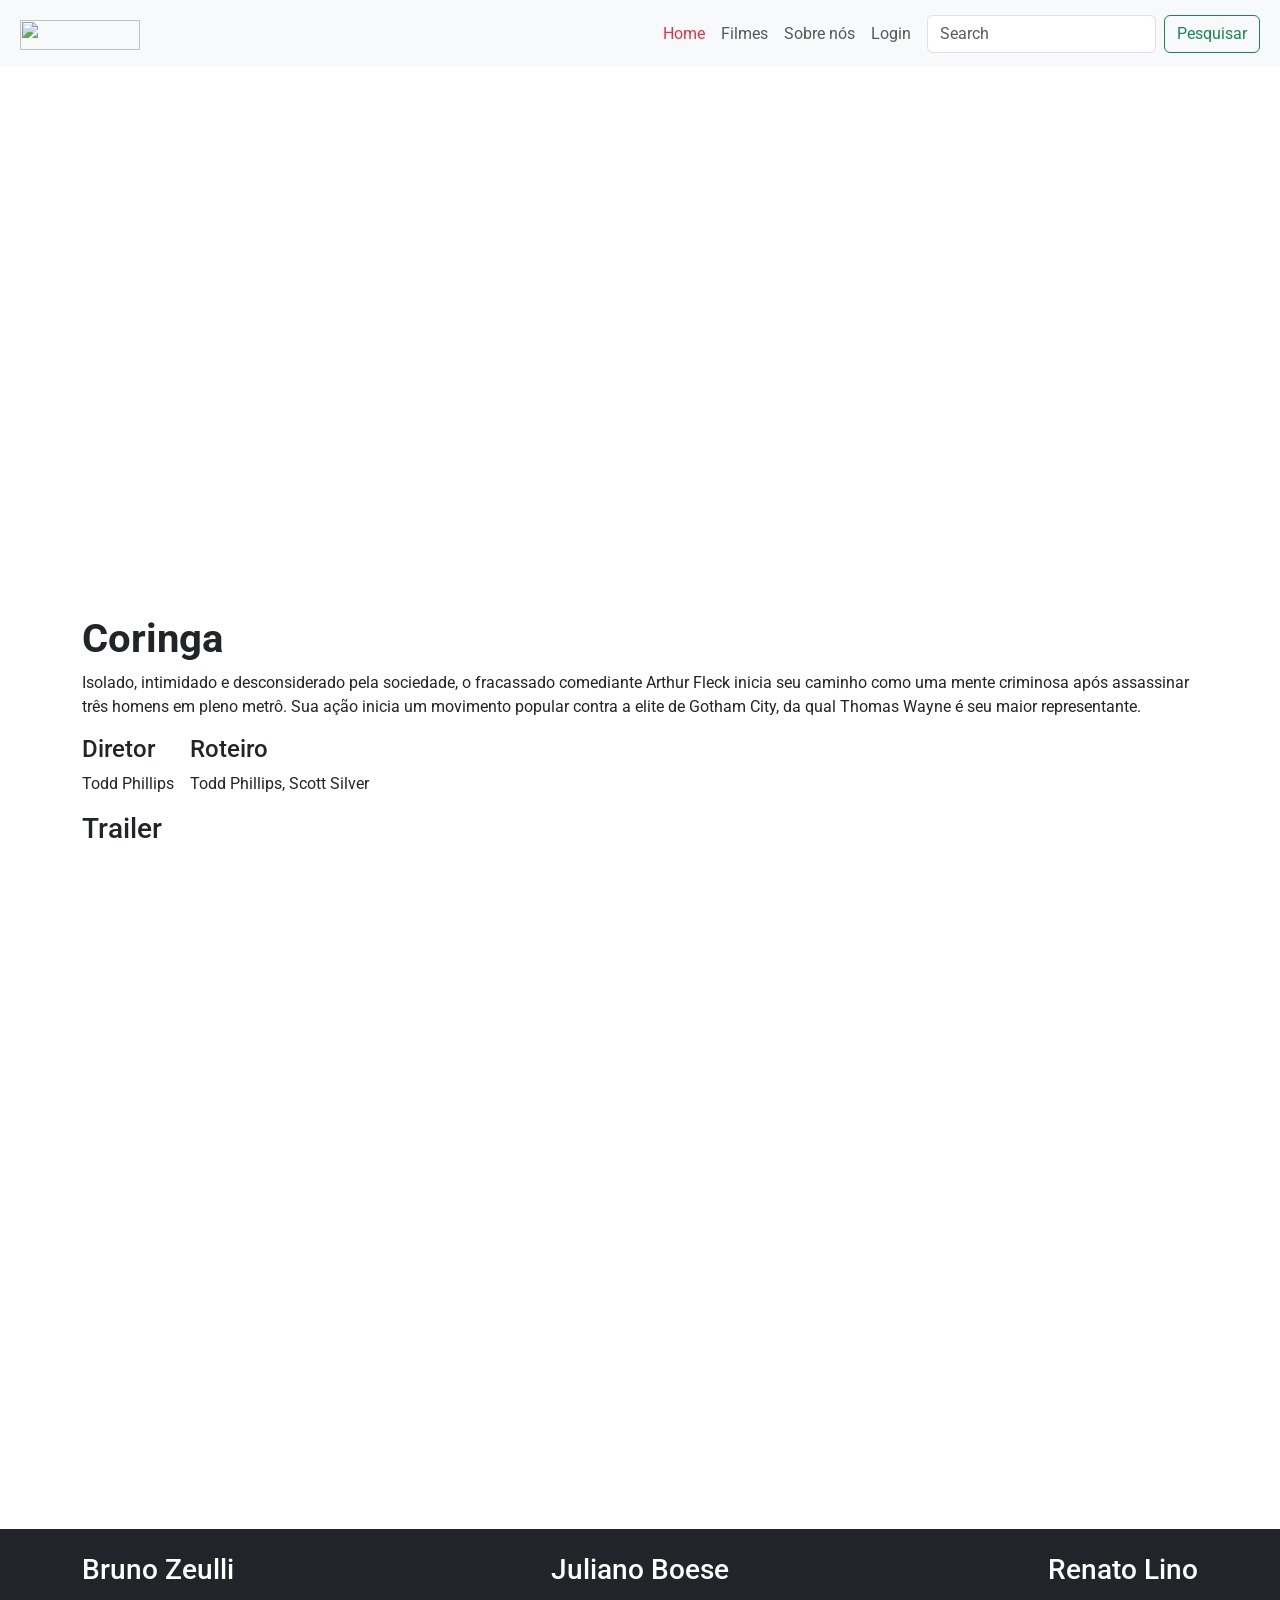
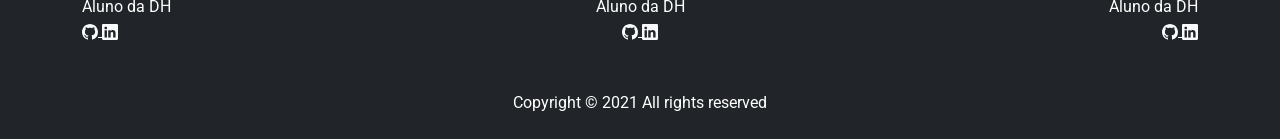
==== bimestre-01/front-end-01/checkpoint-03/coringa.html @ 02b2fc54 "Front-end I - Checkpoint 3" ====
<!DOCTYPE html>
<html lang="pt-br">
  <head>
    <!-- Required meta tags -->
    <meta charset="utf-8" />
    <meta name="viewport" content="width=device-width, initial-scale=1" />
    <!-- Bootstrap CSS -->
    <link
      href="https://cdn.jsdelivr.net/npm/bootstrap@5.1.3/dist/css/bootstrap.min.css"
      rel="stylesheet"
      integrity="sha384-1BmE4kWBq78iYhFldvKuhfTAU6auU8tT94WrHftjDbrCEXSU1oBoqyl2QvZ6jIW3"
      crossorigin="anonymous"
    />
    <link rel="preconnect" href="https://fonts.googleapis.com" />
    <link rel="preconnect" href="https://fonts.gstatic.com" crossorigin />
    <link
      href="https://fonts.googleapis.com/css2?family=Roboto:wght@300;400;900&display=swap"
      rel="stylesheet"
    />
    <link rel="stylesheet" href="style.css" />
    <link rel="icon" type="image/x-icon" href="./img/pipoca.ico" />
    <title>DH Flix | Coringa</title>
  </head>
  <body>
    <header class="fixed-top">
      <nav class="navbar navbar-expand-lg navbar-light bg-light">
        <div class="container-fluid mx-lg-2 my-lg-1">
          <a class="navbar-brand" href="index.html">
            <img
              src="https://www.digitalhouse.com/ar/logo-DH.png"
              alt=""
              width="120"
              height="30"
              class="d-inline-block align-text-top"
            />
          </a>
          <button
            class="navbar-toggler"
            type="button"
            data-bs-toggle="collapse"
            data-bs-target="#navbarSupportedContent"
            aria-controls="navbarSupportedContent"
            aria-expanded="false"
            aria-label="Toggle navigation"
          >
            <span class="navbar-toggler-icon"></span>
          </button>
          <div class="collapse navbar-collapse" id="navbarSupportedContent">
            <ul class="navbar-nav ms-auto mb-2 mb-lg-0 me-lg-2">
              <li class="nav-item">
                <a
                  class="nav-link active text-danger"
                  aria-current="page"
                  href="index.html"
                >
                  Home
                </a>
              </li>
              <li class="nav-item">
                <a
                  class="nav-link"
                  aria-current="page"
                  href="./index.html#items"
                >
                  Filmes
                </a>
              </li>
              <li class="nav-item">
                <a class="nav-link" aria-current="page" href="#footer">
                  Sobre nós
                </a>
              </li>
              <li class="nav-item">
                <a
                  class="nav-link"
                  href="#"
                  data-bs-toggle="modal"
                  data-bs-target="#exampleModal"
                >
                  Login
                </a>
              </li>
            </ul>
            <form class="d-flex">
              <input
                class="form-control me-2"
                type="search"
                placeholder="Search"
                aria-label="Search"
              />
              <button class="btn btn-outline-success" type="submit">
                Pesquisar
              </button>
            </form>
          </div>
        </div>
      </nav>
    </header>
    <!-- modal -->
    <div
      class="modal fade"
      id="exampleModal"
      tabindex="-1"
      aria-labelledby="exampleModalLabel"
      aria-hidden="true"
    >
      <div class="modal-dialog modal-dialog-centered">
        <div class="modal-content p-3">
          <div class="d-flex justify-content-end">
            <button
              type="button"
              class="btn-close"
              data-bs-dismiss="modal"
              aria-label="Close"
            ></button>
          </div>
          <div class="d-flex justify-content-center mt-4 mb-3">
            <img
              src="https://www.digitalhouse.com/ar/logo-DH.png"
              alt=""
              width="60%"
              class="d-inline-block align-text-top"
            />
          </div>
          <div class="d-flex justify-content-center m-2">
            <form class="container">
              <div class="mb-3">
                <label for="inputEmail1" class="form-label">email</label>
                <input
                  type="email"
                  class="form-control rounded-3"
                  id="inputEmail1"
                  aria-describedby="emailHelp"
                />
              </div>
              <div class="mb-5">
                <label for="inputPassword1" class="form-label">senha</label>
                <input
                  type="password"
                  class="form-control rounded-3"
                  id="inputPassword1"
                />
              </div>
              <div class="d-grid gap-2 my-2">
                <button type="submit" class="btn btn-success rounded-3">
                  Entrar
                </button>
              </div>
            </form>
          </div>
        </div>
      </div>
    </div>
    <main>
      <div class="parallax-coringa"></div>
      <section class="section py-5">
        <div class="container">
          <div>
            <h1 class="fw-bold">Coringa</h1>
            <p>
              Isolado, intimidado e desconsiderado pela sociedade, o fracassado
              comediante Arthur Fleck inicia seu caminho como uma mente
              criminosa após assassinar três homens em pleno metrô. Sua ação
              inicia um movimento popular contra a elite de Gotham City, da qual
              Thomas Wayne é seu maior representante.
            </p>
          </div>
          <div
            class="
              d-grid
              gap-3
              d-sm-flex
              justify-content-sm-center justify-content-xl-start
            "
          >
            <div>
              <h4>Diretor</h4>
              <p>Todd Phillips</p>
            </div>
            <div>
              <h4>Roteiro</h4>
              <p>Todd Phillips, Scott Silver</p>
            </div>
          </div>
          <h3>Trailer</h3>
          <div class="ratio ratio-16x9 rounded-top rounded-bottom text-center">
            <iframe
              src="https://www.youtube.com/embed/jfVTJm9NilA"
              title="YouTube video player"
              frameborder="0"
              allow="accelerometer; autoplay; clipboard-write; encrypted-media; gyroscope; picture-in-picture"
              allowfullscreen
            ></iframe>
          </div>
        </div>
      </section>
    </main>
    <footer id="footer" class="footer bg-dark pt-4 py-3 px-3 pt-lg-4 pb-lg-2">
      <div class="container">
        <div class="row align-items-center">
          <div class="col-lg-4 text-lg-start text-white">
            <h3>Bruno Zeulli</h3>
            <p class="mb-0">Aluno da DH</p>
            <a
              href="https://github.com/bczeulli"
              target="_blank"
              class="link-light"
            >
              <svg
                xmlns="http://www.w3.org/2000/svg"
                width="16"
                height="16"
                fill="currentColor"
                class="bi bi-github"
                viewBox="0 0 16 16"
              >
                <path
                  d="M8 0C3.58 0 0 3.58 0 8c0 3.54 2.29 6.53 5.47 7.59.4.07.55-.17.55-.38 0-.19-.01-.82-.01-1.49-2.01.37-2.53-.49-2.69-.94-.09-.23-.48-.94-.82-1.13-.28-.15-.68-.52-.01-.53.63-.01 1.08.58 1.23.82.72 1.21 1.87.87 2.33.66.07-.52.28-.87.51-1.07-1.78-.2-3.64-.89-3.64-3.95 0-.87.31-1.59.82-2.15-.08-.2-.36-1.02.08-2.12 0 0 .67-.21 2.2.82.64-.18 1.32-.27 2-.27.68 0 1.36.09 2 .27 1.53-1.04 2.2-.82 2.2-.82.44 1.1.16 1.92.08 2.12.51.56.82 1.27.82 2.15 0 3.07-1.87 3.75-3.65 3.95.29.25.54.73.54 1.48 0 1.07-.01 1.93-.01 2.2 0 .21.15.46.55.38A8.012 8.012 0 0 0 16 8c0-4.42-3.58-8-8-8z"
                />
              </svg>
            </a>
            <a
              href="https://www.linkedin.com/in/bruno-cesar-zeulli-53180397/"
              target="_blank"
              class="link-light"
            >
              <svg
                xmlns="http://www.w3.org/2000/svg"
                width="16"
                height="16"
                fill="currentColor"
                class="bi bi-linkedin"
                viewBox="0 0 16 16"
              >
                <path
                  d="M0 1.146C0 .513.526 0 1.175 0h13.65C15.474 0 16 .513 16 1.146v13.708c0 .633-.526 1.146-1.175 1.146H1.175C.526 16 0 15.487 0 14.854V1.146zm4.943 12.248V6.169H2.542v7.225h2.401zm-1.2-8.212c.837 0 1.358-.554 1.358-1.248-.015-.709-.52-1.248-1.342-1.248-.822 0-1.359.54-1.359 1.248 0 .694.521 1.248 1.327 1.248h.016zm4.908 8.212V9.359c0-.216.016-.432.08-.586.173-.431.568-.878 1.232-.878.869 0 1.216.662 1.216 1.634v3.865h2.401V9.25c0-2.22-1.184-3.252-2.764-3.252-1.274 0-1.845.7-2.165 1.193v.025h-.016a5.54 5.54 0 0 1 .016-.025V6.169h-2.4c.03.678 0 7.225 0 7.225h2.4z"
                />
              </svg>
            </a>
          </div>
          <div class="col-lg-4 my-4 my-lg-0 text-white text-lg-center">
            <h3>Juliano Boese</h3>
            <p class="mb-0">Aluno da DH</p>
            <a
              href="https://github.com/julianoboese"
              target="_blank"
              class="link-light"
            >
              <svg
                xmlns="http://www.w3.org/2000/svg"
                width="16"
                height="16"
                fill="currentColor"
                class="bi bi-github"
                viewBox="0 0 16 16"
              >
                <path
                  d="M8 0C3.58 0 0 3.58 0 8c0 3.54 2.29 6.53 5.47 7.59.4.07.55-.17.55-.38 0-.19-.01-.82-.01-1.49-2.01.37-2.53-.49-2.69-.94-.09-.23-.48-.94-.82-1.13-.28-.15-.68-.52-.01-.53.63-.01 1.08.58 1.23.82.72 1.21 1.87.87 2.33.66.07-.52.28-.87.51-1.07-1.78-.2-3.64-.89-3.64-3.95 0-.87.31-1.59.82-2.15-.08-.2-.36-1.02.08-2.12 0 0 .67-.21 2.2.82.64-.18 1.32-.27 2-.27.68 0 1.36.09 2 .27 1.53-1.04 2.2-.82 2.2-.82.44 1.1.16 1.92.08 2.12.51.56.82 1.27.82 2.15 0 3.07-1.87 3.75-3.65 3.95.29.25.54.73.54 1.48 0 1.07-.01 1.93-.01 2.2 0 .21.15.46.55.38A8.012 8.012 0 0 0 16 8c0-4.42-3.58-8-8-8z"
                />
              </svg>
            </a>
            <a
              href="https://www.linkedin.com/in/julianoboese/"
              target="_blank"
              class="link-light"
            >
              <svg
                xmlns="http://www.w3.org/2000/svg"
                width="16"
                height="16"
                fill="currentColor"
                class="bi bi-linkedin"
                viewBox="0 0 16 16"
              >
                <path
                  d="M0 1.146C0 .513.526 0 1.175 0h13.65C15.474 0 16 .513 16 1.146v13.708c0 .633-.526 1.146-1.175 1.146H1.175C.526 16 0 15.487 0 14.854V1.146zm4.943 12.248V6.169H2.542v7.225h2.401zm-1.2-8.212c.837 0 1.358-.554 1.358-1.248-.015-.709-.52-1.248-1.342-1.248-.822 0-1.359.54-1.359 1.248 0 .694.521 1.248 1.327 1.248h.016zm4.908 8.212V9.359c0-.216.016-.432.08-.586.173-.431.568-.878 1.232-.878.869 0 1.216.662 1.216 1.634v3.865h2.401V9.25c0-2.22-1.184-3.252-2.764-3.252-1.274 0-1.845.7-2.165 1.193v.025h-.016a5.54 5.54 0 0 1 .016-.025V6.169h-2.4c.03.678 0 7.225 0 7.225h2.4z"
                />
              </svg>
            </a>
          </div>
          <div class="col-lg-4 text-lg-end text-white">
            <h3>Renato Lino</h3>
            <p class="mb-0">Aluno da DH</p>
            <a
              href="https://github.com/renatoljohn"
              target="_blank"
              class="link-light"
            >
              <svg
                xmlns="http://www.w3.org/2000/svg"
                width="16"
                height="16"
                fill="currentColor"
                class="bi bi-github"
                viewBox="0 0 16 16"
              >
                <path
                  d="M8 0C3.58 0 0 3.58 0 8c0 3.54 2.29 6.53 5.47 7.59.4.07.55-.17.55-.38 0-.19-.01-.82-.01-1.49-2.01.37-2.53-.49-2.69-.94-.09-.23-.48-.94-.82-1.13-.28-.15-.68-.52-.01-.53.63-.01 1.08.58 1.23.82.72 1.21 1.87.87 2.33.66.07-.52.28-.87.51-1.07-1.78-.2-3.64-.89-3.64-3.95 0-.87.31-1.59.82-2.15-.08-.2-.36-1.02.08-2.12 0 0 .67-.21 2.2.82.64-.18 1.32-.27 2-.27.68 0 1.36.09 2 .27 1.53-1.04 2.2-.82 2.2-.82.44 1.1.16 1.92.08 2.12.51.56.82 1.27.82 2.15 0 3.07-1.87 3.75-3.65 3.95.29.25.54.73.54 1.48 0 1.07-.01 1.93-.01 2.2 0 .21.15.46.55.38A8.012 8.012 0 0 0 16 8c0-4.42-3.58-8-8-8z"
                />
              </svg>
            </a>
            <a
              href="https://www.linkedin.com/in/renatolinobarros/"
              target="_blank"
              class="link-light"
            >
              <svg
                xmlns="http://www.w3.org/2000/svg"
                width="16"
                height="16"
                fill="currentColor"
                class="bi bi-linkedin"
                viewBox="0 0 16 16"
              >
                <path
                  d="M0 1.146C0 .513.526 0 1.175 0h13.65C15.474 0 16 .513 16 1.146v13.708c0 .633-.526 1.146-1.175 1.146H1.175C.526 16 0 15.487 0 14.854V1.146zm4.943 12.248V6.169H2.542v7.225h2.401zm-1.2-8.212c.837 0 1.358-.554 1.358-1.248-.015-.709-.52-1.248-1.342-1.248-.822 0-1.359.54-1.359 1.248 0 .694.521 1.248 1.327 1.248h.016zm4.908 8.212V9.359c0-.216.016-.432.08-.586.173-.431.568-.878 1.232-.878.869 0 1.216.662 1.216 1.634v3.865h2.401V9.25c0-2.22-1.184-3.252-2.764-3.252-1.274 0-1.845.7-2.165 1.193v.025h-.016a5.54 5.54 0 0 1 .016-.025V6.169h-2.4c.03.678 0 7.225 0 7.225h2.4z"
                />
              </svg>
            </a>
          </div>
        </div>
        <div class="text-center text-white mt-5">
          <p>Copyright © 2021 All rights reserved</p>
        </div>
      </div>
    </footer>
    <script
      src="https://cdn.jsdelivr.net/npm/bootstrap@5.1.3/dist/js/bootstrap.bundle.min.js"
      integrity="sha384-ka7Sk0Gln4gmtz2MlQnikT1wXgYsOg+OMhuP+IlRH9sENBO0LRn5q+8nbTov4+1p"
      crossorigin="anonymous"
    ></script>
  </body>
</html>
---- bimestre-01/front-end-01/checkpoint-03/style.css ----
* {
  font-family: Roboto, sans-serif;
}

main {
  margin-top: 67px;
}

.parallax {
  position: relative;
  background-image: url("../img/background.png");
  min-height: 500px;
  background-attachment: fixed;
  background-position: center;
  background-repeat: no-repeat;
  background-size: cover;
}

.parallax-vingadores {
  position: relative;
  background-image: url("../img/vingadores.png");
  min-height: 500px;
  background-attachment: fixed;
  background-position: center;
  background-repeat: no-repeat;
  background-size: 100% auto;
}

.parallax-coringa {
  position: relative;
  background-image: url("../img/coringa.png");
  min-height: 500px;
  background-attachment: fixed;
  background-position: center;
  background-repeat: no-repeat;
  background-size: 100% auto;
}

.parallax-duna {
  position: relative;
  background-image: url("../img/duna.png");
  min-height: 500px;
  background-attachment: fixed;
  background-position: center;
  background-repeat: no-repeat;
  background-size: 100% auto;
}

.parallax-jurassic {
  position: relative;
  background-image: url("../img/jurassic.png");
  min-height: 500px;
  background-attachment: fixed;
  background-position: center;
  background-repeat: no-repeat;
  background-size: 100% auto;
}

.parallax-sonic {
  position: relative;
  background-image: url("../img/sonic.png");
  min-height: 500px;
  background-attachment: fixed;
  background-position: center;
  background-repeat: no-repeat;
  background-size: 100% auto;
}

.parallax-venom {
  position: relative;
  background-image: url("../img/venom.png");
  min-height: 500px;
  background-attachment: fixed;
  background-position: center;
  background-repeat: no-repeat;
  background-size: 100% auto;
}

.image-text {
  position: absolute;
  width: 100%;
  height: 100%;
}

.image-text h1 {
  font-size: 3rem;
  font-weight: 900;
}

.image-text p {
  font-weight: 300;
}

.image-text button {
  padding: 10px 70px;
  border-radius: 10px;
}

.card {
  transition-property: transform;
  transition-duration: 500ms;
}

.card:hover {
  transform: scale(1.1);
}

.card-body a {
  width: 100%;
}

@media screen and (max-width: 992px) {
  main {
    margin-top: 59px;
  }

  .parallax {
    min-height: 800px;
  }

  .parallax-vingadores {
    background-position-y: 59px;
    min-height: 300px;
  }

  .parallax-coringa {
    background-position-y: 59px;
    min-height: 300px;
  }

  .parallax-duna {
    background-position-y: 59px;
    min-height: 300px;
  }

  .parallax-jurassic {
    background-position-y: 59px;
    min-height: 300px;
  }

  .parallax-sonic {
    background-position-y: 59px;
    min-height: 300px;
  }

  .parallax-venom {
    background-position-y: 59px;
    min-height: 300px;
  }

  .image-text {
    height: auto;
    top: 200px;
  }
}

@media screen and (max-width: 486px) {
  .parallax-vingadores {
    min-height: 200px;
  }

  .parallax-coringa {
    min-height: 200px;
  }

  .parallax-duna {
    min-height: 200px;
  }

  .parallax-jurassic {
    min-height: 200px;
  }

  .parallax-sonic {
    min-height: 200px;
  }

  .parallax-venom {
    min-height: 200px;
  }
}
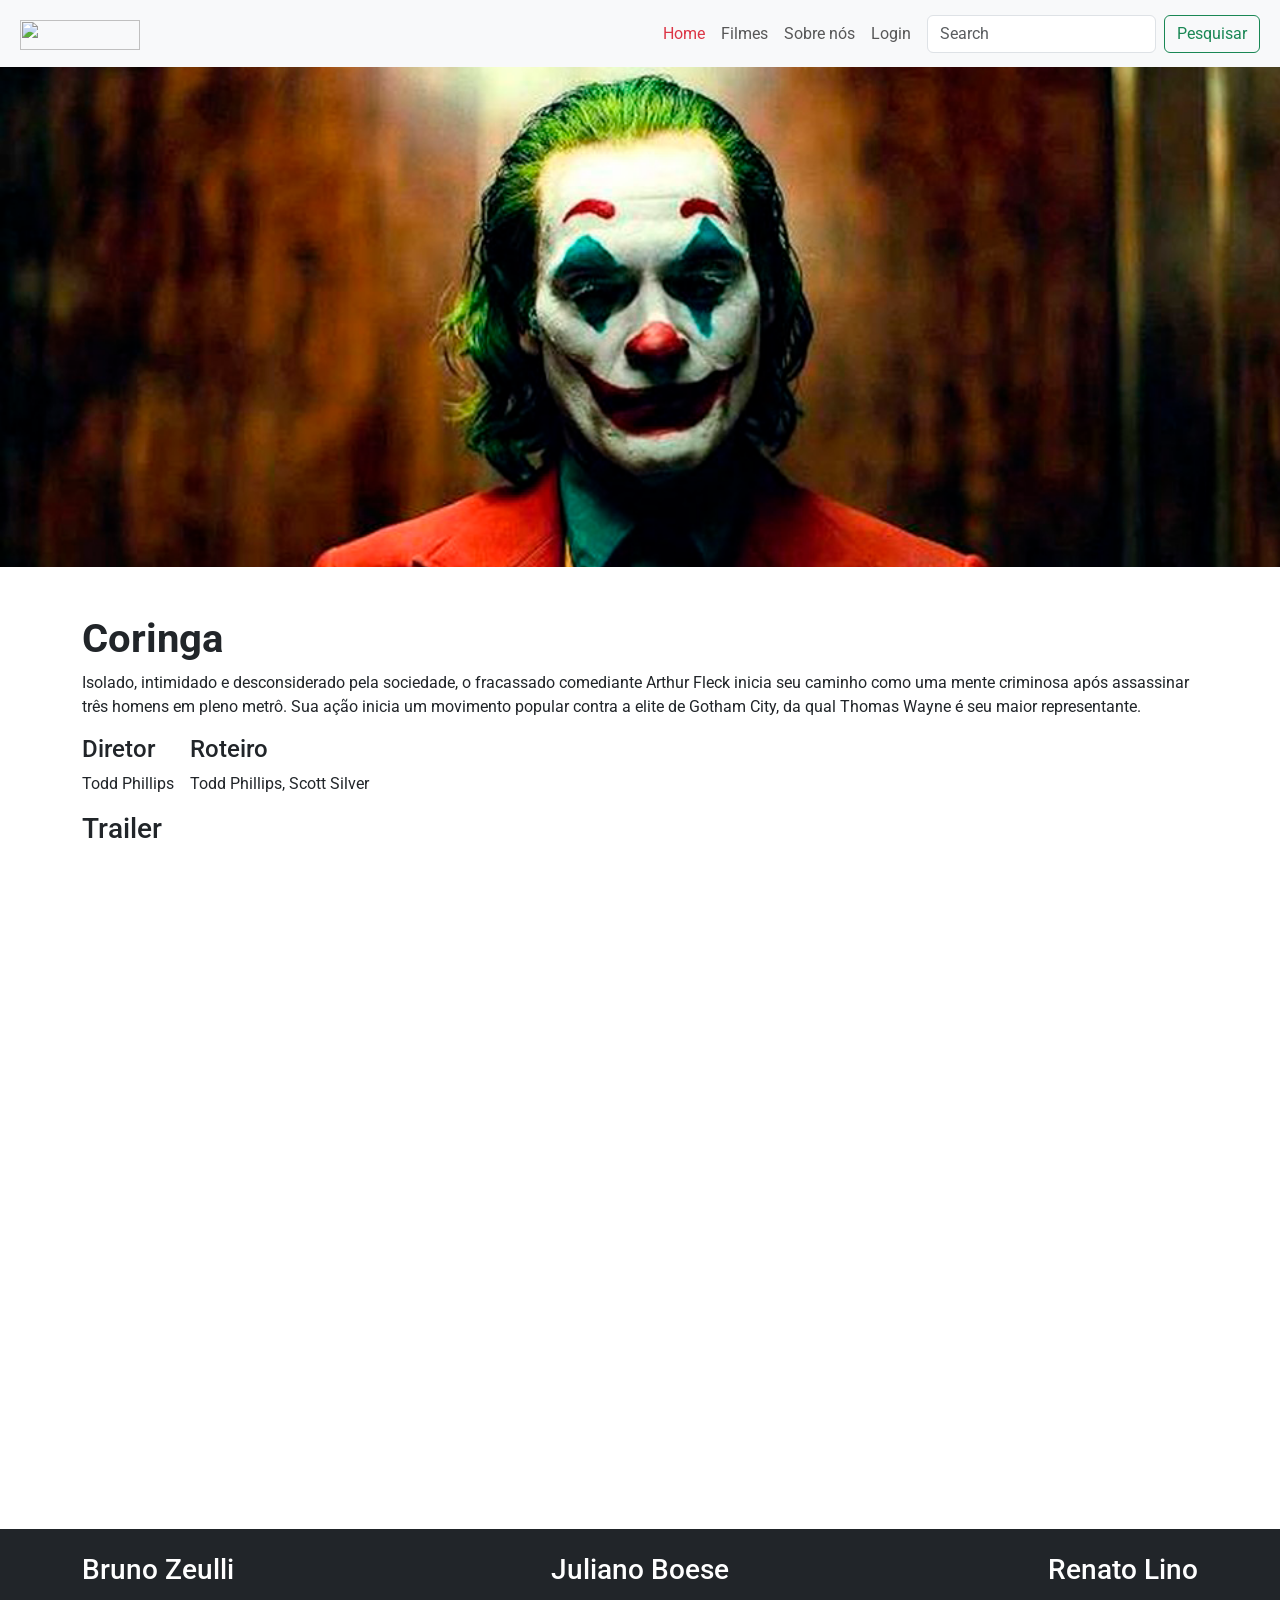
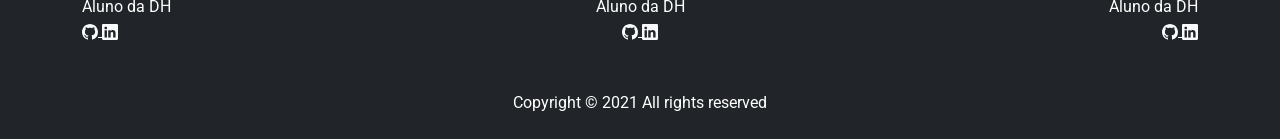
==== commit bbe35105: "Cria pasta para CSS" ====
--- a/bimestre-01/front-end-01/checkpoint-03/coringa.html
+++ b/bimestre-01/front-end-01/checkpoint-03/coringa.html
@@ -17,7 +17,7 @@
       href="https://fonts.googleapis.com/css2?family=Roboto:wght@300;400;900&display=swap"
       rel="stylesheet"
     />
-    <link rel="stylesheet" href="style.css" />
+    <link rel="stylesheet" href="./css/style.css" />
     <link rel="icon" type="image/x-icon" href="./img/pipoca.ico" />
     <title>DH Flix | Coringa</title>
   </head>
--- a/bimestre-01/front-end-01/checkpoint-03/css/style.css
+++ b/bimestre-01/front-end-01/checkpoint-03/css/style.css
@@ -0,0 +1,181 @@
+* {
+  font-family: Roboto, sans-serif;
+}
+
+main {
+  margin-top: 67px;
+}
+
+.parallax {
+  position: relative;
+  background-image: url("../img/background.png");
+  min-height: 500px;
+  background-attachment: fixed;
+  background-position: center;
+  background-repeat: no-repeat;
+  background-size: cover;
+}
+
+.parallax-vingadores {
+  position: relative;
+  background-image: url("../img/vingadores.png");
+  min-height: 500px;
+  background-attachment: fixed;
+  background-position: center;
+  background-repeat: no-repeat;
+  background-size: 100% auto;
+}
+
+.parallax-coringa {
+  position: relative;
+  background-image: url("../img/coringa.png");
+  min-height: 500px;
+  background-attachment: fixed;
+  background-position: center;
+  background-repeat: no-repeat;
+  background-size: 100% auto;
+}
+
+.parallax-duna {
+  position: relative;
+  background-image: url("../img/duna.png");
+  min-height: 500px;
+  background-attachment: fixed;
+  background-position: center;
+  background-repeat: no-repeat;
+  background-size: 100% auto;
+}
+
+.parallax-jurassic {
+  position: relative;
+  background-image: url("../img/jurassic.png");
+  min-height: 500px;
+  background-attachment: fixed;
+  background-position: center;
+  background-repeat: no-repeat;
+  background-size: 100% auto;
+}
+
+.parallax-sonic {
+  position: relative;
+  background-image: url("../img/sonic.png");
+  min-height: 500px;
+  background-attachment: fixed;
+  background-position: center;
+  background-repeat: no-repeat;
+  background-size: 100% auto;
+}
+
+.parallax-venom {
+  position: relative;
+  background-image: url("../img/venom.png");
+  min-height: 500px;
+  background-attachment: fixed;
+  background-position: center;
+  background-repeat: no-repeat;
+  background-size: 100% auto;
+}
+
+.image-text {
+  position: absolute;
+  width: 100%;
+  height: 100%;
+}
+
+.image-text h1 {
+  font-size: 3rem;
+  font-weight: 900;
+}
+
+.image-text p {
+  font-weight: 300;
+}
+
+.image-text button {
+  padding: 10px 70px;
+  border-radius: 10px;
+}
+
+.card {
+  transition-property: transform;
+  transition-duration: 500ms;
+}
+
+.card:hover {
+  transform: scale(1.1);
+}
+
+.card-body a {
+  width: 100%;
+}
+
+@media screen and (max-width: 992px) {
+  main {
+    margin-top: 59px;
+  }
+
+  .parallax {
+    min-height: 800px;
+  }
+
+  .parallax-vingadores {
+    background-position-y: 59px;
+    min-height: 300px;
+  }
+
+  .parallax-coringa {
+    background-position-y: 59px;
+    min-height: 300px;
+  }
+
+  .parallax-duna {
+    background-position-y: 59px;
+    min-height: 300px;
+  }
+
+  .parallax-jurassic {
+    background-position-y: 59px;
+    min-height: 300px;
+  }
+
+  .parallax-sonic {
+    background-position-y: 59px;
+    min-height: 300px;
+  }
+
+  .parallax-venom {
+    background-position-y: 59px;
+    min-height: 300px;
+  }
+
+  .image-text {
+    height: auto;
+    top: 200px;
+  }
+}
+
+@media screen and (max-width: 486px) {
+  .parallax-vingadores {
+    min-height: 200px;
+  }
+
+  .parallax-coringa {
+    min-height: 200px;
+  }
+
+  .parallax-duna {
+    min-height: 200px;
+  }
+
+  .parallax-jurassic {
+    min-height: 200px;
+  }
+
+  .parallax-sonic {
+    min-height: 200px;
+  }
+
+  .parallax-venom {
+    min-height: 200px;
+  }
+}
